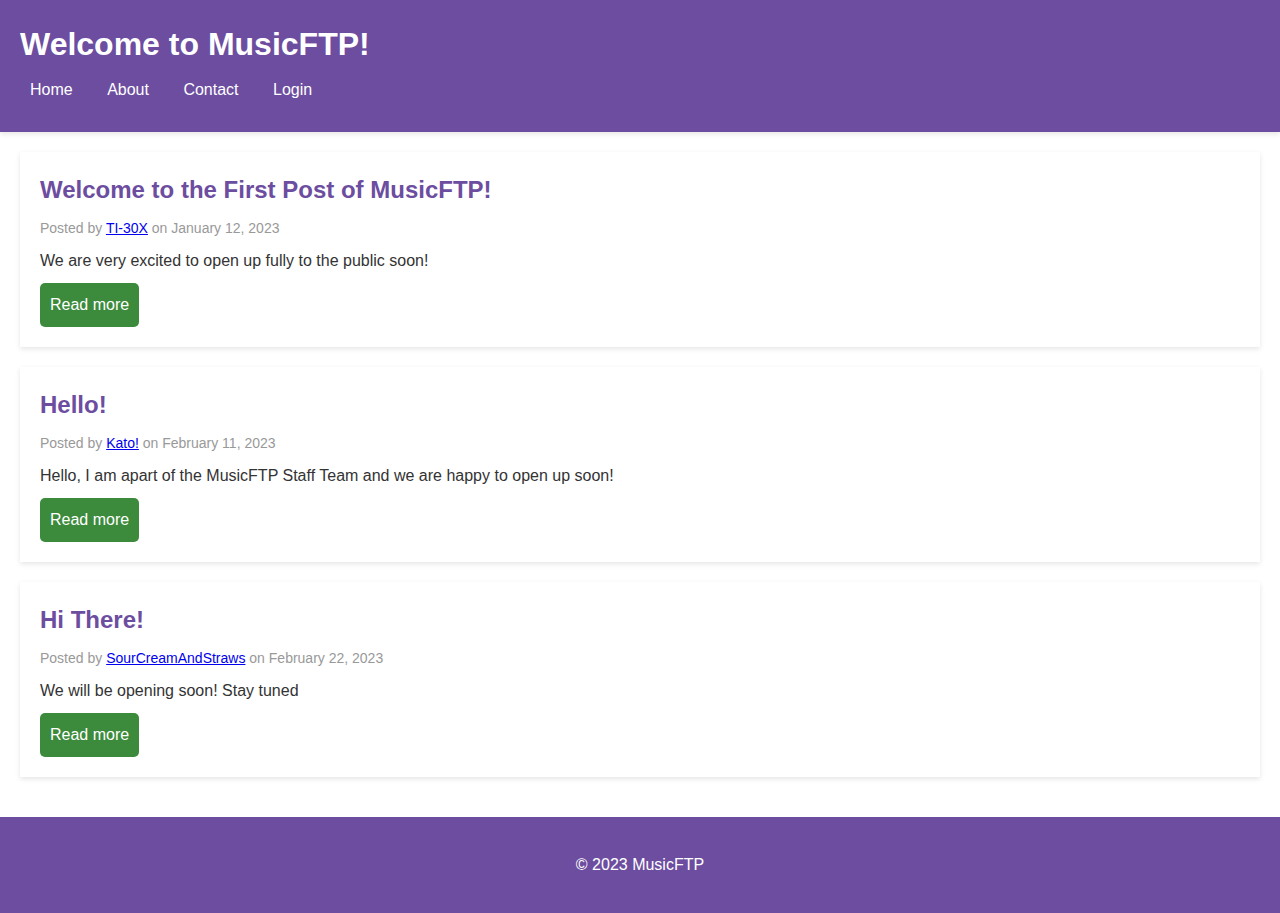
==== index.html @ ba54cd5d "Add files via upload" ====
<!DOCTYPE html>
<html>
  <head>
    <meta charset="UTF-8">
    <title>MusicFTP (WIP)</title>
    <link rel="stylesheet" type="text/css" href="style.css">
  </head>
  <body>
    <header>
      <h1>Welcome to MusicFTP!</h1>
      <nav>
        <ul>
          <li><a href="index.html">Home</a></li>
          <li><a href="about.html">About</a></li>
          <li><a href="contact.html">Contact</a></li>
          <li><a href="login.html">Login</a></li>
        </ul>
      </nav>
      
    </header>
    <main>
      <section class="post">
        <h2 class="post-title"><a href="#">Welcome to the First Post of MusicFTP!</a></h2>
        <p class="post-meta">Posted by <a href="#">TI-30X</a> on January 12, 2023</p>
        <p class="post-content">We are very excited to open up fully to the public soon!</p>
        <a href="#" class="read-more">Read more</a>
      </section>
      
      <section class="post">
        <h2 class="post-title"><a href="#">Hello!</a></h2>
        <p class="post-meta">Posted by <a href="#">Kato!</a> on February 11, 2023</p>
        <p class="post-content">Hello, I am apart of the MusicFTP Staff Team and we are happy to open up soon!</p>
        <a href="#" class="read-more">Read more</a>
      </section>
      
      <section class="post">
        <h2 class="post-title"><a href="#">Hi There!</a></h2>
        <p class="post-meta">Posted by <a href="#">SourCreamAndStraws</a> on February 22, 2023</p>
        <p class="post-content">We will be opening soon! Stay tuned</p>
        <a href="#" class="read-more">Read more</a>
      </section>
    </main>
    <footer>
      <p>&copy; 2023 MusicFTP</p>
    </footer>
  </body>
</html>
---- style.css ----
* {
    box-sizing: border-box;
  }
  
  body {
    margin: 0;
    padding: 0;
    font-family: Arial, sans-serif;
    font-size: 16px;
    line-height: 1.5;
    background-color: #fff;
  }
  
  header {
    background-color: #6c4d9f;
    padding: 20px;
    box-shadow: 0 2px 5px rgba(0, 0, 0, 0.1);
  }
  
  h1 {
    margin: 0;
    font-size: 32px;
    font-weight: bold;
    color: #fff;
  }
  
  nav ul {
    margin: 0;
    padding: 0;
    list-style: none;
  }
  
  nav ul li {
    display: inline-block;
    margin-right: 10px;
  }
  
  nav ul li:last-child {
    margin-right: 0;
  }
  
  nav ul li a {
    display: block;
    padding: 10px;
    text-decoration: none;
    color: #fff;
    border-radius: 5px;
  }
  
  nav ul li a:hover {
    background-color: #5b408c;
  }
  
  main {
    padding: 20px;
  }
  
  .post {
    margin-bottom: 20px;
    padding: 20px;
    background-color: #fff;
    box-shadow: 0 2px 5px rgba(0, 0, 0, 0.1);
  }
  
  .post-title {
    margin: 0 0 10px 0;
    font-size: 24px;
    font-weight: bold;
    color: #6c4d9f;
  }
  
  .post-title a {
    text-decoration: none;
    color: #6c4d9f;
  }
  
  .post-meta {
    margin: 0 0 10px 0;
    font-size: 14px;
    color: #999;
  }
  
  .post-content {
    margin: 0 0 10px 0;
    font-size: 16px;
    color: #333;
  }
  
  .read-more {
    display: inline-block;
    padding: 10px;
    background-color: #3c8b3c;
    color: #fff;
    text-decoration: none;
    border-radius: 5px;
  }
  
  .read-more:hover {
    background-color: #2e632e;
  }
  
  footer {
    background-color: #6c4d9f;
    padding: 20px;
    text-align: center;
    color: #fff;
  }
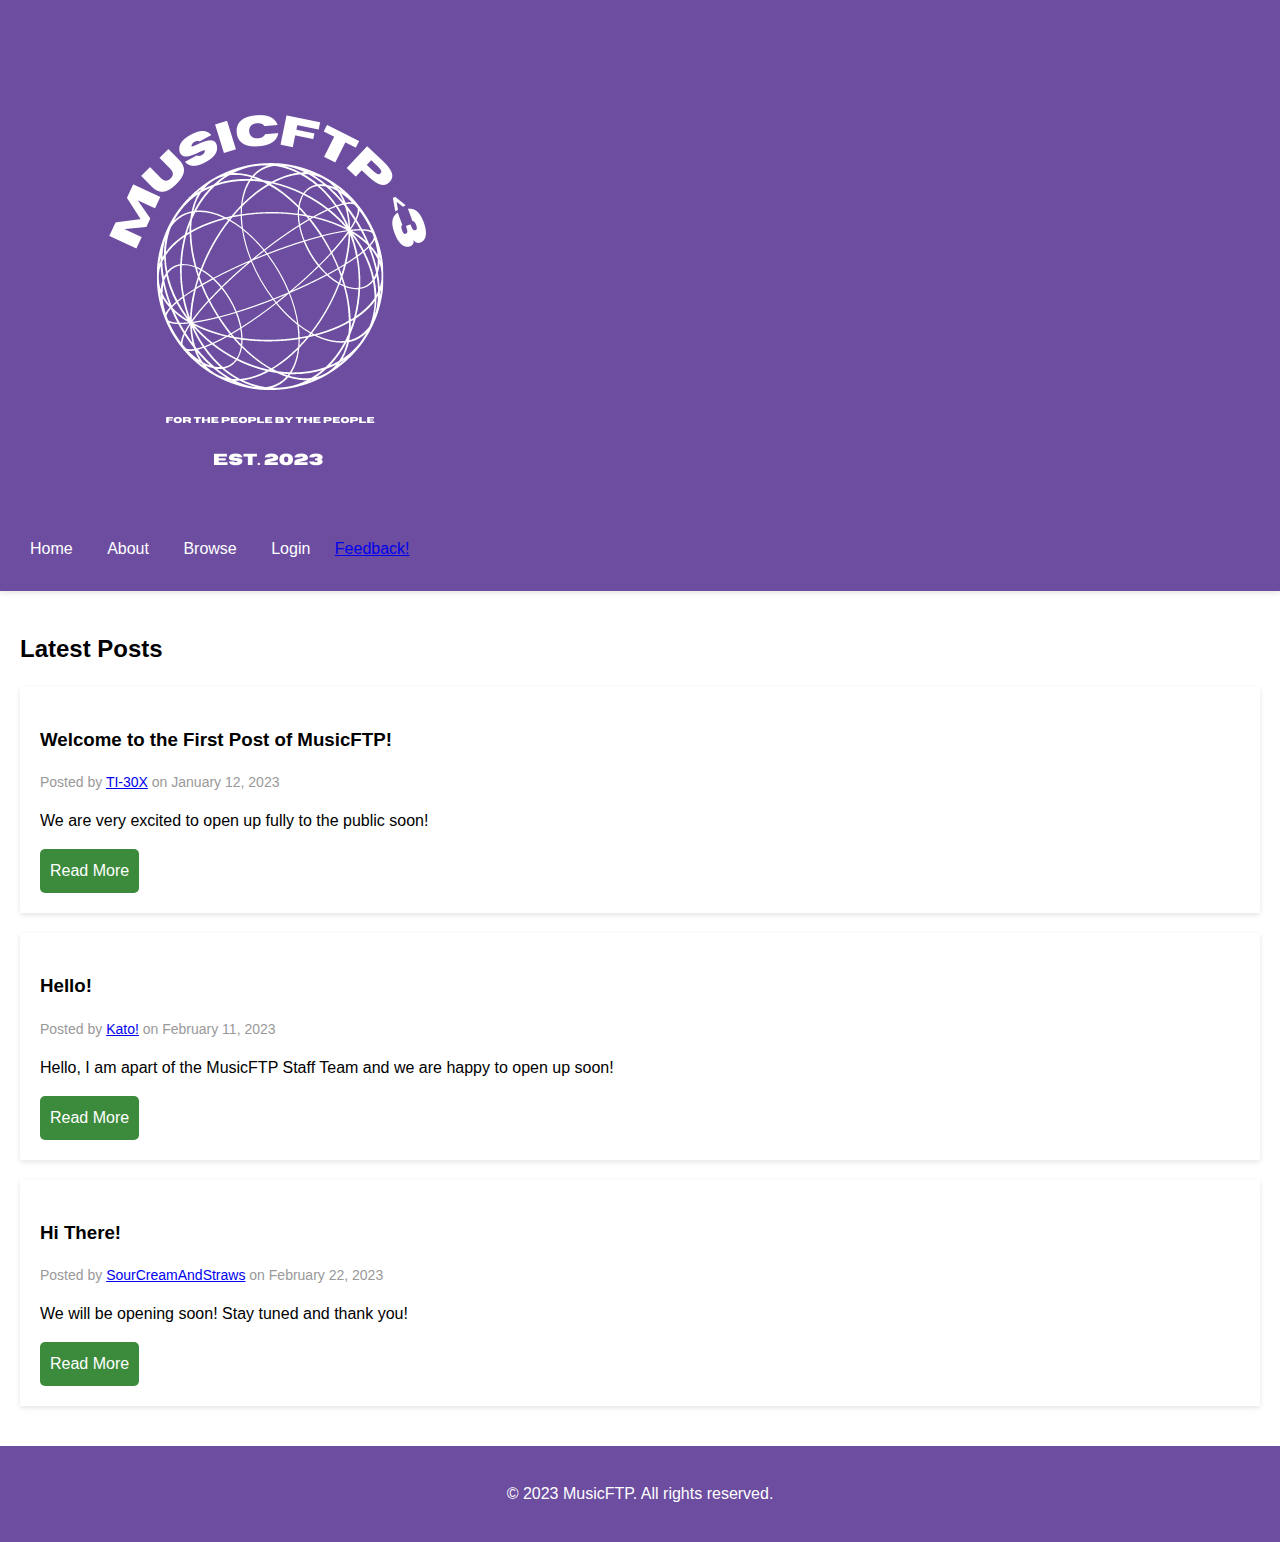
==== commit 1909d2c1: "Add files via upload" ====
--- a/index.html
+++ b/index.html
@@ -1,47 +1,50 @@
 <!DOCTYPE html>
 <html>
-  <head>
-    <meta charset="UTF-8">
-    <title>MusicFTP (WIP)</title>
-    <link rel="stylesheet" type="text/css" href="style.css">
-  </head>
-  <body>
-    <header>
-      <h1>Welcome to MusicFTP!</h1>
-      <nav>
-        <ul>
-          <li><a href="index.html">Home</a></li>
-          <li><a href="about.html">About</a></li>
-          <li><a href="contact.html">Contact</a></li>
-          <li><a href="login.html">Login</a></li>
-        </ul>
-      </nav>
-      
-    </header>
-    <main>
-      <section class="post">
-        <h2 class="post-title"><a href="#">Welcome to the First Post of MusicFTP!</a></h2>
+<head>
+	<title>MusicFTP</title>
+	<link rel="stylesheet" type="text/css" href="style.css">
+</head>
+<body>
+	<header>
+		<div class="logo">
+			<a href="index.html"><img src="Assets/musicftp 3.png"></a>
+		</div>
+		<nav>
+			<ul>
+				<li><a href="index.html">Home</a></li>
+				<li><a href="about.html">About</a></li>
+				<li><a href="browse.html">Browse</a></li>
+				<li><a href="login.html">Login</a></li>
+				<a href="feedback.html">Feedback!</a>
+			</ul>
+		</nav>
+	</header>
+	<main>
+		<section class="blog">
+			<h2>Latest Posts</h2>
+			<div class="post">
+				<h3>Welcome to the First Post of MusicFTP!</h3>
         <p class="post-meta">Posted by <a href="#">TI-30X</a> on January 12, 2023</p>
-        <p class="post-content">We are very excited to open up fully to the public soon!</p>
-        <a href="#" class="read-more">Read more</a>
-      </section>
-      
-      <section class="post">
-        <h2 class="post-title"><a href="#">Hello!</a></h2>
+				<p>We are very excited to open up fully to the public soon!</p>
+				<a href="post1.html" class="read-more">Read More</a>
+			</div>
+			<div class="post">
+				<h3>Hello!</h3>
         <p class="post-meta">Posted by <a href="#">Kato!</a> on February 11, 2023</p>
-        <p class="post-content">Hello, I am apart of the MusicFTP Staff Team and we are happy to open up soon!</p>
-        <a href="#" class="read-more">Read more</a>
-      </section>
-      
-      <section class="post">
-        <h2 class="post-title"><a href="#">Hi There!</a></h2>
+				<p>Hello, I am apart of the MusicFTP Staff Team and we are happy to open up soon!</p>
+				<a href="post2.html" class="read-more">Read More</a>
+			</div>
+			<div class="post">
+				<h3>Hi There!</h3>
         <p class="post-meta">Posted by <a href="#">SourCreamAndStraws</a> on February 22, 2023</p>
-        <p class="post-content">We will be opening soon! Stay tuned</p>
-        <a href="#" class="read-more">Read more</a>
-      </section>
-    </main>
-    <footer>
-      <p>&copy; 2023 MusicFTP</p>
-    </footer>
-  </body>
+				<p>We will be opening soon! Stay tuned and thank you!</p>
+				<a href="post3.html" class="read-more">Read More</a>
+			</div>
+		</section>
+	</main>
+	<footer>
+		<p>&copy; 2023 MusicFTP. All rights reserved.</p>
+	</footer>
+</body>
 </html>
+
--- a/style.css
+++ b/style.css
@@ -105,4 +105,4 @@
     text-align: center;
     color: #fff;
   }
-  +  
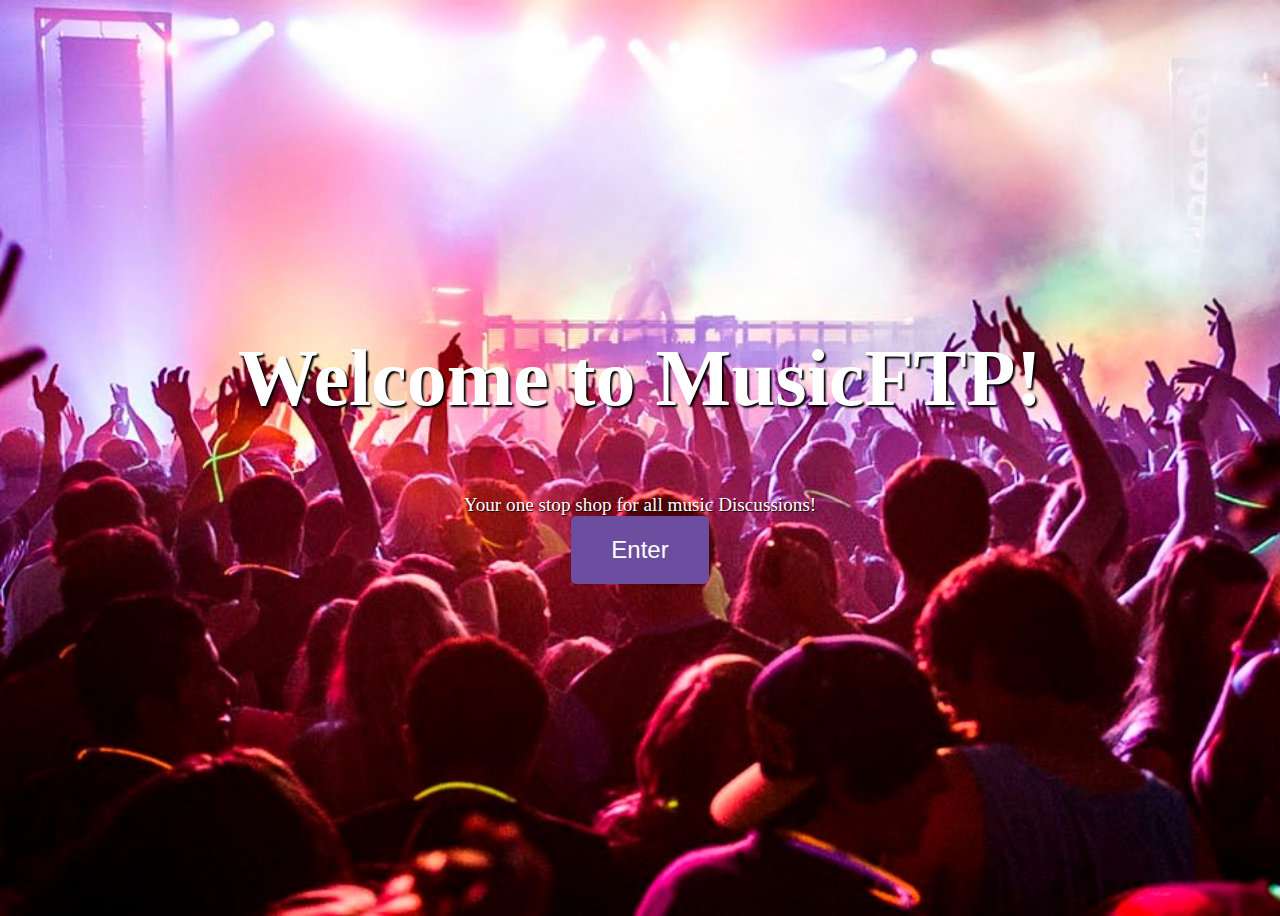
==== commit 3e7750b6: "Add files via upload" ====
--- a/index.html
+++ b/index.html
@@ -1,50 +1,58 @@
 <!DOCTYPE html>
 <html>
 <head>
-	<title>MusicFTP</title>
-	<link rel="stylesheet" type="text/css" href="style.css">
+	<title>Welcome to MusicFTP</title>
+	<style>
+		body {
+			background-image: url("Assets/concert.jpg");
+			background-size: cover;
+			background-position: center;
+			background-repeat: no-repeat;
+		}
+		.container {
+			display: flex;
+			flex-direction: column;
+			align-items: center;
+			justify-content: center;
+			height: 100vh;
+			color: white;
+			text-align: center;
+		}
+		h1 {
+			font-size: 5em;
+			margin: 0;
+			margin-bottom: 50px;
+			text-shadow: 2px 2px 2px #000000;
+		}
+		p {
+			font-size: 1.2em;
+			margin: 0;
+			margin-top: 20px;
+			text-shadow: 1px 1px 1px #000000;
+		}
+		button {
+			padding: 20px 40px;
+			font-size: 1.5em;
+			background-color:#6c4d9f;
+			border: none;
+			border-radius: 5px;
+			color: white;
+			cursor: pointer;
+		}
+		button:hover {
+			background-color: #1c8b00;
+		}
+	</style>
 </head>
 <body>
-	<header>
-		<div class="logo">
-			<a href="index.html"><img src="Assets/musicftp 3.png"></a>
-		</div>
-		<nav>
-			<ul>
-				<li><a href="index.html">Home</a></li>
-				<li><a href="about.html">About</a></li>
-				<li><a href="browse.html">Browse</a></li>
-				<li><a href="login.html">Login</a></li>
-				<a href="feedback.html">Feedback!</a>
-			</ul>
-		</nav>
-	</header>
-	<main>
-		<section class="blog">
-			<h2>Latest Posts</h2>
-			<div class="post">
-				<h3>Welcome to the First Post of MusicFTP!</h3>
-        <p class="post-meta">Posted by <a href="#">TI-30X</a> on January 12, 2023</p>
-				<p>We are very excited to open up fully to the public soon!</p>
-				<a href="post1.html" class="read-more">Read More</a>
-			</div>
-			<div class="post">
-				<h3>Hello!</h3>
-        <p class="post-meta">Posted by <a href="#">Kato!</a> on February 11, 2023</p>
-				<p>Hello, I am apart of the MusicFTP Staff Team and we are happy to open up soon!</p>
-				<a href="post2.html" class="read-more">Read More</a>
-			</div>
-			<div class="post">
-				<h3>Hi There!</h3>
-        <p class="post-meta">Posted by <a href="#">SourCreamAndStraws</a> on February 22, 2023</p>
-				<p>We will be opening soon! Stay tuned and thank you!</p>
-				<a href="post3.html" class="read-more">Read More</a>
-			</div>
-		</section>
-	</main>
-	<footer>
-		<p>&copy; 2023 MusicFTP. All rights reserved.</p>
-	</footer>
+	<div class="container">
+		<h1>Welcome to MusicFTP!</h1>
+		<p>Your one stop shop for all music Discussions!</p>
+		<button onclick="location.href='HomeP.html'">Enter</button>
+	</div>
 </body>
 </html>
 
+
+
+
